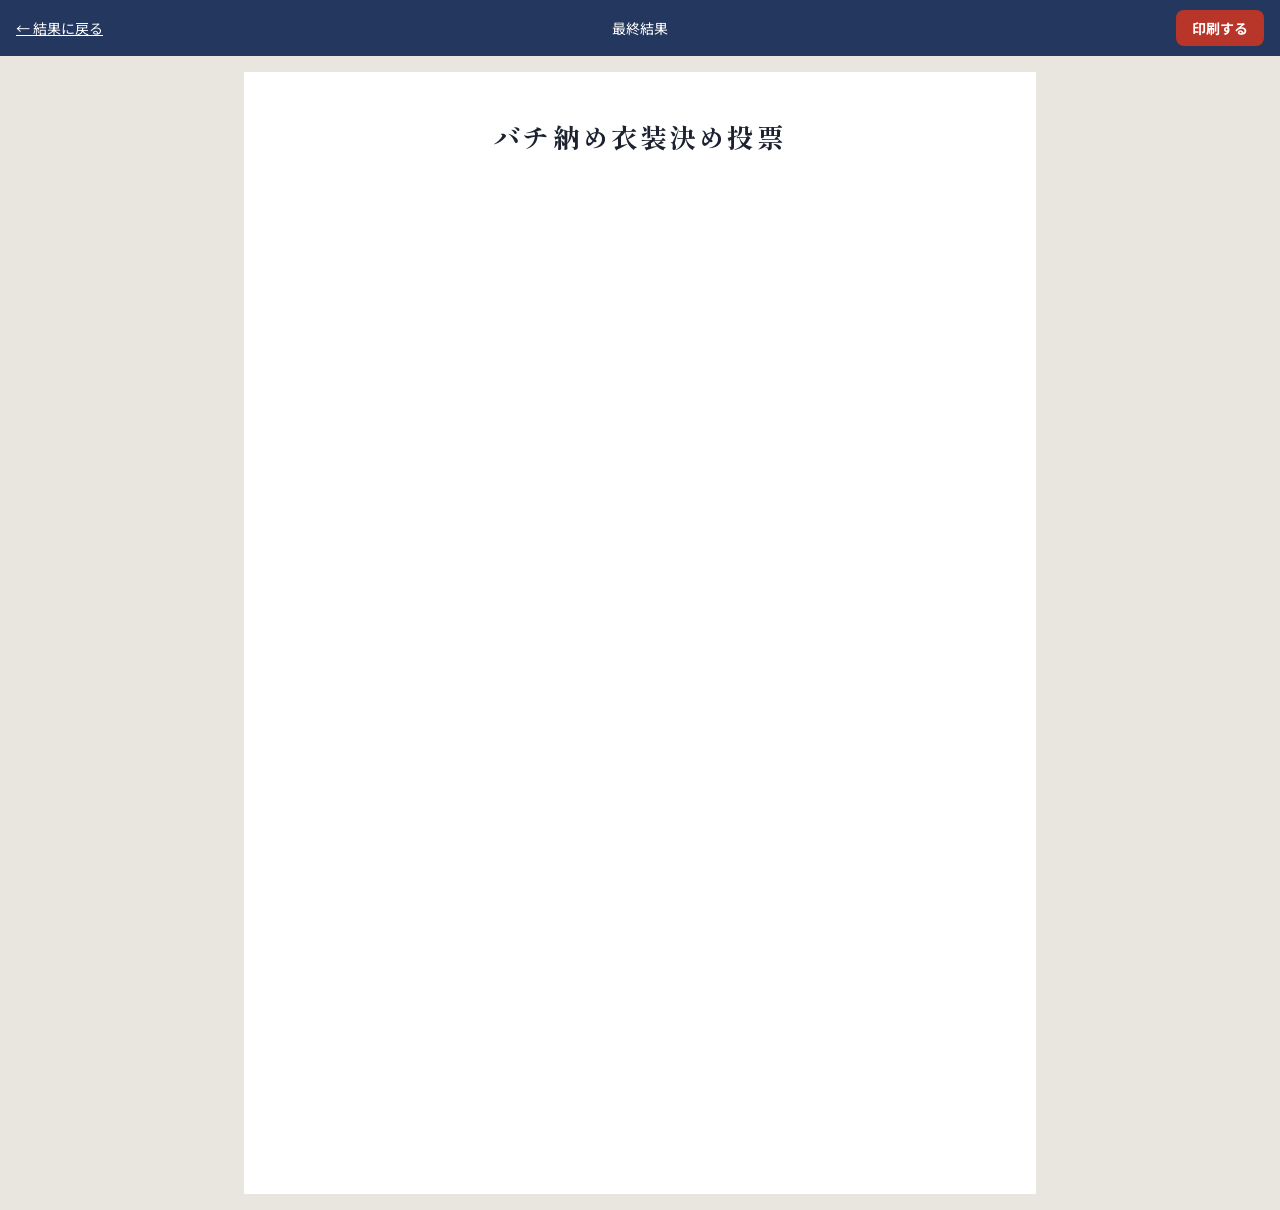
==== docs/print.html @ 63b16bf4 "バチ納め衣装決め投票：投票・集計・印刷ページを追加 Co-Authored-By: Claude Opus 5.5 <noreply@anthropic.com>" ====
<!doctype html>
<html lang="ja">
<head>
  <meta charset="utf-8">
  <meta name="robots" content="noindex, nofollow">
  <meta name="viewport" content="width=device-width, initial-scale=1">
  <title>上位5位 印刷用</title>
  <link rel="preconnect" href="https://fonts.googleapis.com">
  <link rel="preconnect" href="https://fonts.gstatic.com" crossorigin>
  <link href="https://fonts.googleapis.com/css2?family=Noto+Sans+JP:wght@400;700&family=Shippori+Mincho:wght@700&display=swap" rel="stylesheet">
  <style>
    @page { size: A4 portrait; margin: 12mm; }
    * { box-sizing: border-box; }
    body {
      margin: 0; background: #e9e6df; color: #1d2230;
      font-family: "Noto Sans JP", "Hiragino Sans", sans-serif;
    }
    .bar {
      position: sticky; top: 0; z-index: 2;
      display: flex; flex-wrap: wrap; gap: 8px; align-items: center; justify-content: space-between;
      padding: 10px 16px; background: #24375e; color: #fff; font-size: 14px;
    }
    .bar a { color: #fff; }
    .bar button {
      font: inherit; font-weight: 700; border: 0; border-radius: 8px; padding: 8px 16px;
      background: #b8352a; color: #fff; cursor: pointer;
    }
    /* A4 1枚（余白12mmを除いた 186 x 273mm） */
    .sheet {
      width: 186mm; height: 273mm; margin: 16px auto; background: #fff;
      display: flex; flex-direction: column; gap: 5mm;
      box-shadow: 0 2px 12px rgba(0, 0, 0, .15);
      padding: 0;
    }
    @media screen { .sheet { outline: 12mm solid #fff; margin: calc(16px + 12mm) auto; } }
    h1 {
      margin: 0; text-align: center;
      font-family: "Shippori Mincho", serif; font-size: 20pt; letter-spacing: .08em;
    }
    .top { flex: 0 0 auto; height: 112mm; }
    .rest { flex: 1; display: grid; grid-template-columns: 1fr 1fr; gap: 5mm; min-height: 0; }
    .item { position: relative; display: flex; flex-direction: column; min-height: 0; border: .3mm solid #d8d2c4; border-radius: 3mm; padding: 3mm; }
    .item .rank {
      font-family: "Shippori Mincho", serif; font-weight: 700; font-size: 16pt; line-height: 1;
      margin-bottom: 2mm;
    }
    .top .rank { font-size: 24pt; }
    .item .ph { flex: 1; min-height: 0; display: flex; align-items: center; justify-content: center; }
    .item img { max-width: 100%; max-height: 100%; object-fit: contain; }
    .r1 .rank { color: #a87b1c; }
    .r2 .rank { color: #6d7581; }
    .r3 .rank { color: #8c4f2a; }
    .msg { text-align: center; padding: 60px 16px; color: #555; }
    @media print {
      body { background: #fff; }
      .bar { display: none; }
      .sheet { margin: 0; box-shadow: none; outline: 0; zoom: 1 !important; }
      * { -webkit-print-color-adjust: exact; print-color-adjust: exact; }
    }
  </style>
</head>
<body>
  <div class="bar">
    <a href="./">← 結果に戻る</a>
    <span id="note"></span>
    <button id="printBtn" disabled>印刷する</button>
  </div>
  <div id="root"><p class="msg">読み込み中…</p></div>

  <script src="config.js"></script>
  <script src="api.js"></script>
  <script>
    (async function () {
      const cfg = window.VOTE_CONFIG;
      const root = document.getElementById('root');
      const token = new URLSearchParams(location.search).get('t') || VotedStore.get();
      let res;
      try { res = await VoteApi.results(token); } catch (e) { res = { ok: false }; }
      if (!res.ok) {
        root.innerHTML = '<p class="msg">結果はまだ公開されていません。</p>';
        return;
      }
      document.getElementById('note').textContent = res.closed ? '最終結果' : '※途中経過です（締切前）';

      // 5位と同点のものはすべて含める
      const top = res.items.filter(it => it.rank <= 5 && it.points > 0);
      const card = (it, cls) => `
        <div class="item r${it.rank} ${cls || ''}">
          <div class="rank">${it.rank}位</div>
          <div class="ph"><img src="${imgSrc(it.id)}" alt="${it.rank}位"></div>
        </div>`;
      const [first, ...rest] = top;
      root.innerHTML = `
        <div class="sheet">
          <h1>${cfg.title}</h1>
          ${first ? card(first, 'top') : ''}
          <div class="rest" style="grid-template-rows:repeat(${Math.max(1, Math.ceil(rest.length / 2))}, minmax(0, 1fr))">
            ${rest.map(it => card(it)).join('')}
          </div>
        </div>`;

      // スマホ画面では用紙全体が見えるよう縮小表示（印刷サイズは変わらない）
      const sheet = root.querySelector('.sheet');
      const fit = () => { sheet.style.zoom = Math.min(1, (window.innerWidth - 24) / (sheet.offsetWidth + 2 * 45)); };
      fit();
      window.addEventListener('resize', fit);

      const imgs = [...root.querySelectorAll('img')];
      await Promise.all(imgs.map(img => img.complete ? null : new Promise(r => { img.onload = img.onerror = r; })));
      const btn = document.getElementById('printBtn');
      btn.disabled = false;
      btn.addEventListener('click', () => window.print());
    })();
  </script>
</body>
</html>
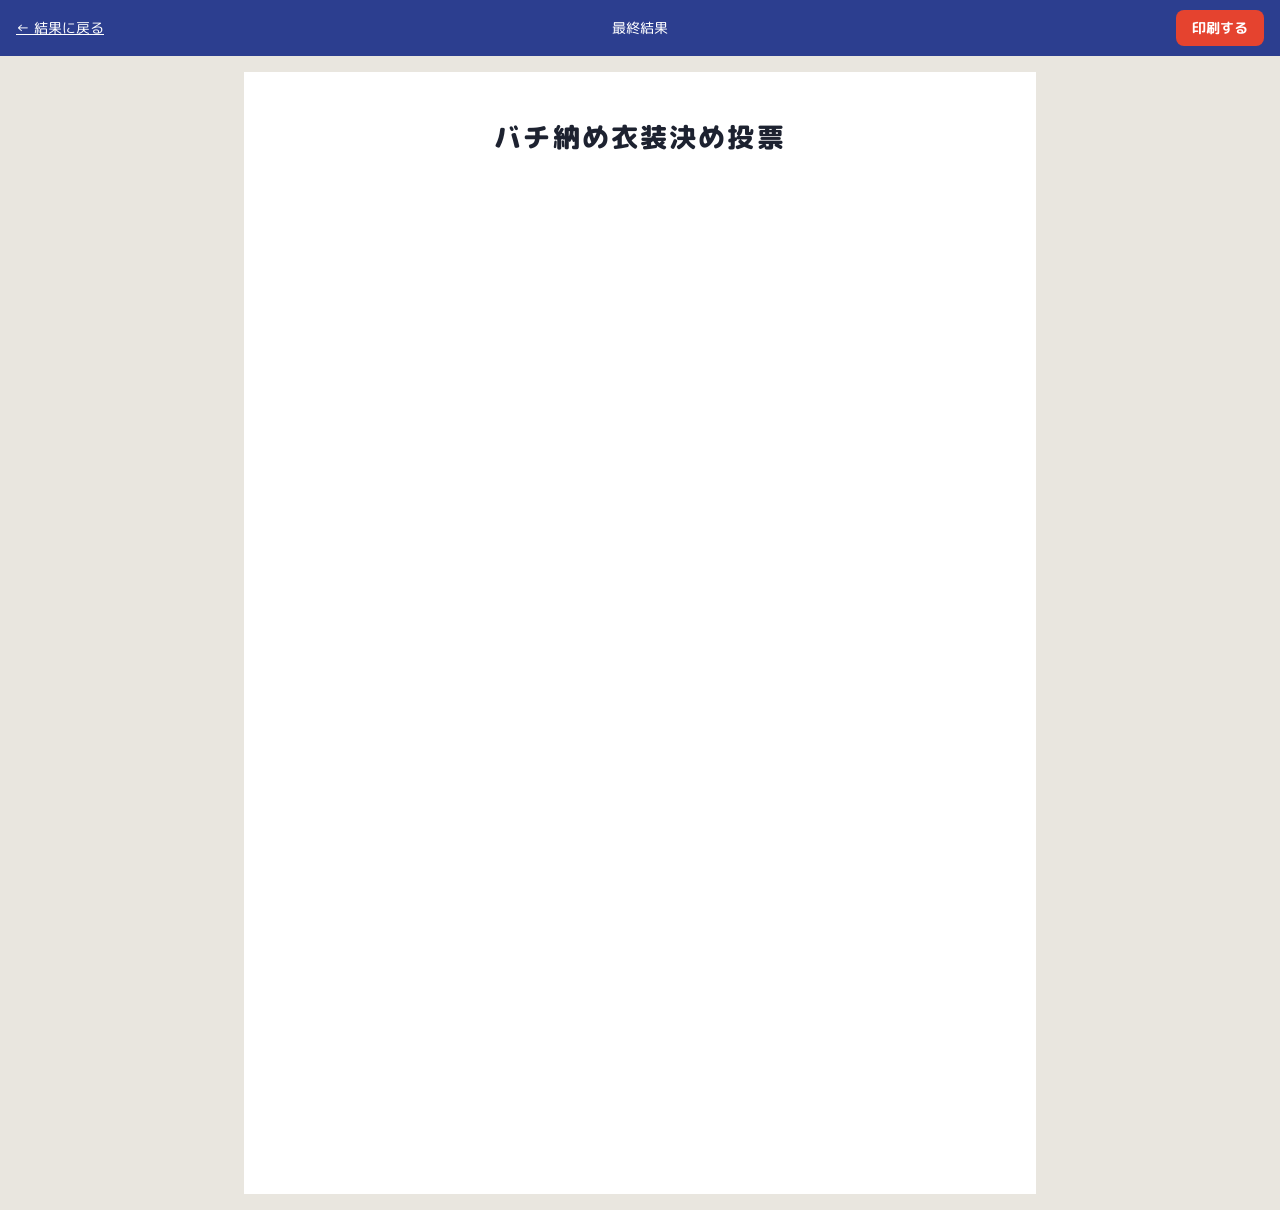
==== commit c0521e50: "子ども向けデザインに変更、デモモードを追加 Co-Authored-By: Claude Opus 5.5 <noreply@anthropic.com>" ====
--- a/docs/print.html
+++ b/docs/print.html
@@ -7,23 +7,23 @@
   <title>上位5位 印刷用</title>
   <link rel="preconnect" href="https://fonts.googleapis.com">
   <link rel="preconnect" href="https://fonts.gstatic.com" crossorigin>
-  <link href="https://fonts.googleapis.com/css2?family=Noto+Sans+JP:wght@400;700&family=Shippori+Mincho:wght@700&display=swap" rel="stylesheet">
+  <link href="https://fonts.googleapis.com/css2?family=M+PLUS+Rounded+1c:wght@700;800&display=swap" rel="stylesheet">
   <style>
     @page { size: A4 portrait; margin: 12mm; }
     * { box-sizing: border-box; }
     body {
       margin: 0; background: #e9e6df; color: #1d2230;
-      font-family: "Noto Sans JP", "Hiragino Sans", sans-serif;
+      font-family: "M PLUS Rounded 1c", "Hiragino Maru Gothic ProN", sans-serif;
     }
     .bar {
       position: sticky; top: 0; z-index: 2;
       display: flex; flex-wrap: wrap; gap: 8px; align-items: center; justify-content: space-between;
-      padding: 10px 16px; background: #24375e; color: #fff; font-size: 14px;
+      padding: 10px 16px; background: #2c3e8f; color: #fff; font-size: 14px;
     }
     .bar a { color: #fff; }
     .bar button {
       font: inherit; font-weight: 700; border: 0; border-radius: 8px; padding: 8px 16px;
-      background: #b8352a; color: #fff; cursor: pointer;
+      background: #e5432f; color: #fff; cursor: pointer;
     }
     /* A4 1枚（余白12mmを除いた 186 x 273mm） */
     .sheet {
@@ -35,13 +35,13 @@
     @media screen { .sheet { outline: 12mm solid #fff; margin: calc(16px + 12mm) auto; } }
     h1 {
       margin: 0; text-align: center;
-      font-family: "Shippori Mincho", serif; font-size: 20pt; letter-spacing: .08em;
+      font-weight: 800; font-size: 20pt; letter-spacing: .08em;
     }
     .top { flex: 0 0 auto; height: 112mm; }
     .rest { flex: 1; display: grid; grid-template-columns: 1fr 1fr; gap: 5mm; min-height: 0; }
     .item { position: relative; display: flex; flex-direction: column; min-height: 0; border: .3mm solid #d8d2c4; border-radius: 3mm; padding: 3mm; }
     .item .rank {
-      font-family: "Shippori Mincho", serif; font-weight: 700; font-size: 16pt; line-height: 1;
+      font-weight: 800; font-size: 16pt; line-height: 1;
       margin-bottom: 2mm;
     }
     .top .rank { font-size: 24pt; }
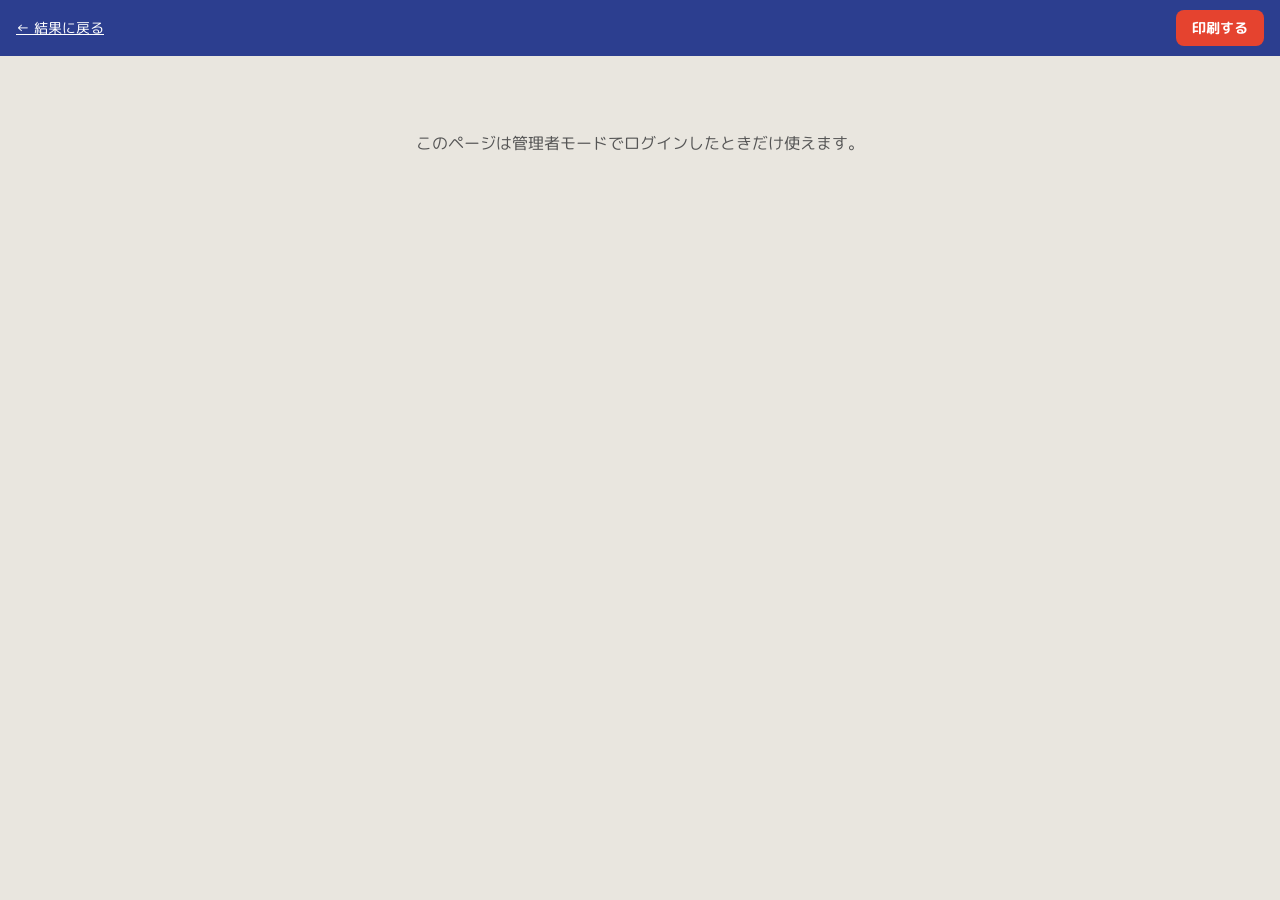
==== commit 91bf0a4d: "管理者モード（締切設定・デモ/本番切替・印刷）を追加、画像の高さ揃え、ふりがな付き漢字表記に変更 Co-Authored-By: Claude Opus 5.5 <noreply@anthropic." ====
--- a/docs/print.html
+++ b/docs/print.html
@@ -73,14 +73,16 @@
     (async function () {
       const cfg = window.VOTE_CONFIG;
       const root = document.getElementById('root');
-      const token = new URLSearchParams(location.search).get('t') || VotedStore.get();
-      let res;
-      try { res = await VoteApi.results(token); } catch (e) { res = { ok: false }; }
+      let res = { ok: false };
+      try {
+        if (AdminSession.get() && (await VoteApi.init()).ok) res = await VoteApi.adminResults();
+      } catch (e) { /* 下でメッセージを出す */ }
       if (!res.ok) {
-        root.innerHTML = '<p class="msg">結果はまだ公開されていません。</p>';
+        root.innerHTML = '<p class="msg">このページは管理者モードでログインしたときだけ使えます。</p>';
         return;
       }
-      document.getElementById('note').textContent = res.closed ? '最終結果' : '※途中経過です（締切前）';
+      document.getElementById('note').textContent =
+        (VoteApi.isDemo() ? '【デモモードの結果】' : '') + (res.closed ? '最終結果' : '※途中経過です（締切前）');
 
       // 5位と同点のものはすべて含める
       const top = res.items.filter(it => it.rank <= 5 && it.points > 0);
